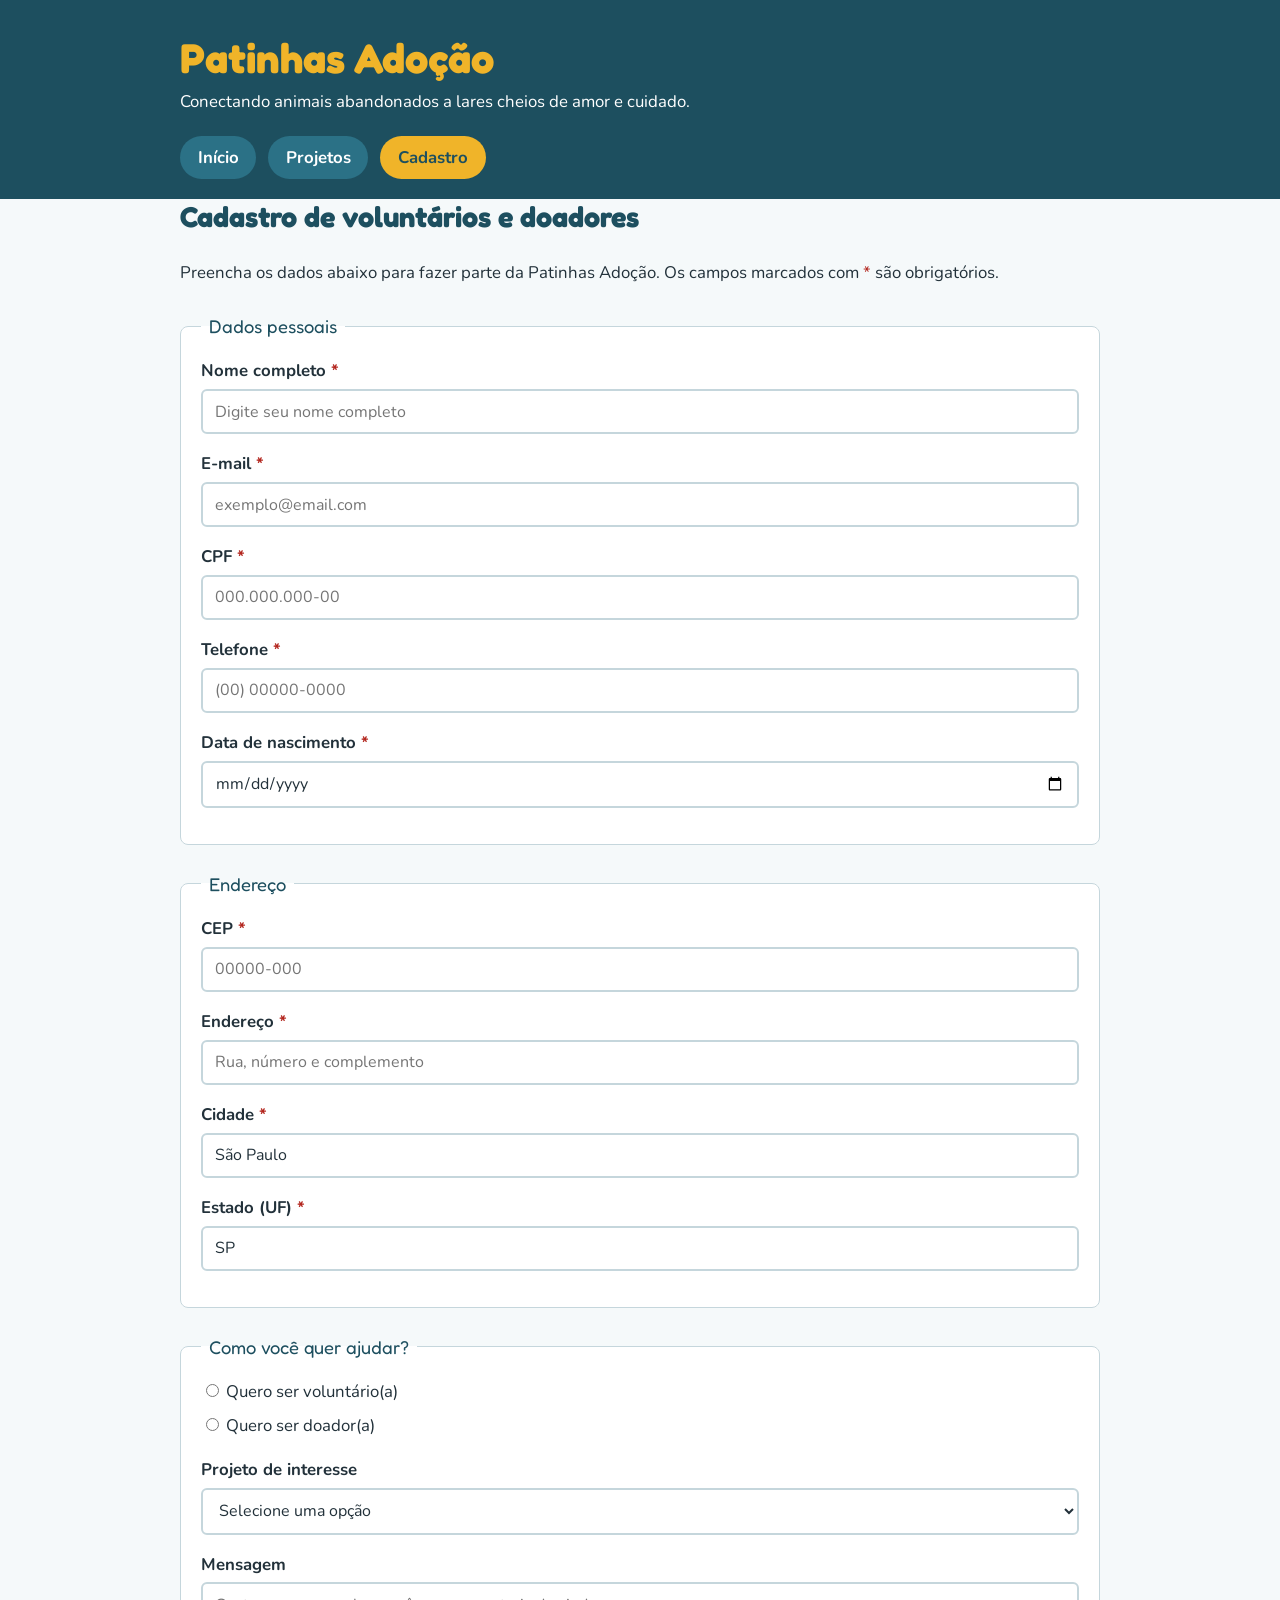
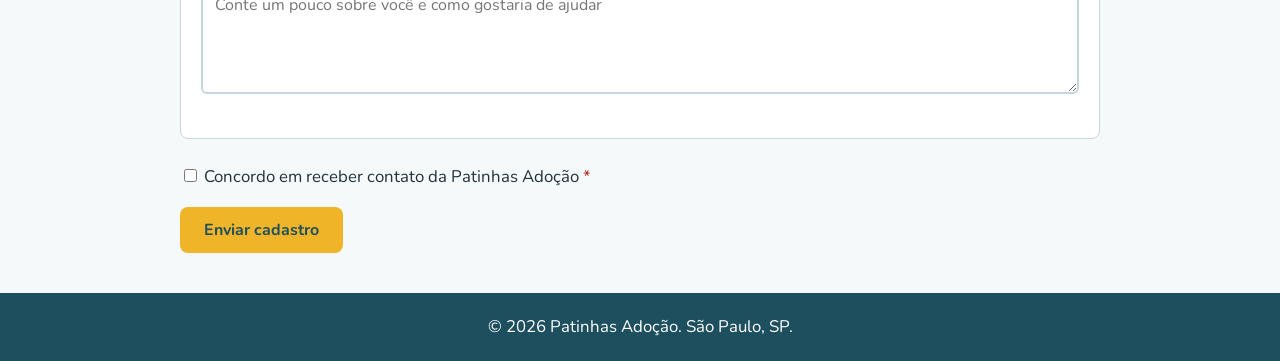
==== pages/cadastro.html @ de4fc198 "Add files via upload" ====
<!DOCTYPE html>
<html lang="pt-BR">
<head>
    <meta charset="UTF-8">
    <meta name="viewport" content="width=device-width, initial-scale=1.0">
    <meta name="description" content="Cadastre-se como voluntário ou doador da Patinhas Adoção e ajude animais abandonados em São Paulo.">
    <title>Patinhas Adoção | Cadastro</title>
    <link rel="preconnect" href="https://fonts.googleapis.com">
    <link rel="preconnect" href="https://fonts.gstatic.com" crossorigin>
    <link href="https://fonts.googleapis.com/css2?family=Fredoka:wght@500;600&family=Nunito:wght@400;600;700&display=swap" rel="stylesheet">
    <link rel="stylesheet" href="../css/style.css">
</head>
<body>
    <header class="site-header">
        <div class="container">
            <h1>Patinhas Adoção</h1>
            <p class="slogan">Conectando animais abandonados a lares cheios de amor e cuidado.</p>
            <nav aria-label="Menu principal">
                <ul>
                    <li><a href="../index.html">Início</a></li>
                    <li><a href="projetos.html">Projetos</a></li>
                    <li><a href="cadastro.html" aria-current="page">Cadastro</a></li>
                </ul>
            </nav>
        </div>
    </header>

    <main class="container">
        <section>
            <h2>Cadastro de voluntários e doadores</h2>
            <p>Preencha os dados abaixo para fazer parte da Patinhas Adoção. Os campos marcados com <span class="obrigatorio" aria-hidden="true">*</span> são obrigatórios.</p>

            <form id="form-cadastro" action="#" method="post">
                <fieldset>
                    <legend>Dados pessoais</legend>

                    <div class="campo">
                        <label for="nome">Nome completo <span class="obrigatorio" aria-hidden="true">*</span></label>
                        <input type="text" id="nome" name="nome" required minlength="3" maxlength="100" autocomplete="name" placeholder="Digite seu nome completo">
                    </div>

                    <div class="campo">
                        <label for="email">E-mail <span class="obrigatorio" aria-hidden="true">*</span></label>
                        <input type="email" id="email" name="email" required autocomplete="email" placeholder="exemplo@email.com">
                    </div>

                    <div class="campo">
                        <label for="cpf">CPF <span class="obrigatorio" aria-hidden="true">*</span></label>
                        <input type="text" id="cpf" name="cpf" required inputmode="numeric" maxlength="14" pattern="\d{3}\.\d{3}\.\d{3}-\d{2}" title="Digite o CPF no formato 000.000.000-00" placeholder="000.000.000-00">
                    </div>

                    <div class="campo">
                        <label for="telefone">Telefone <span class="obrigatorio" aria-hidden="true">*</span></label>
                        <input type="tel" id="telefone" name="telefone" required inputmode="numeric" maxlength="15" pattern="\(\d{2}\) \d{4,5}-\d{4}" title="Digite o telefone no formato (00) 00000-0000" autocomplete="tel" placeholder="(00) 00000-0000">
                    </div>

                    <div class="campo">
                        <label for="nascimento">Data de nascimento <span class="obrigatorio" aria-hidden="true">*</span></label>
                        <input type="date" id="nascimento" name="nascimento" required max="2008-12-31">
                    </div>
                </fieldset>

                <fieldset>
                    <legend>Endereço</legend>

                    <div class="campo">
                        <label for="cep">CEP <span class="obrigatorio" aria-hidden="true">*</span></label>
                        <input type="text" id="cep" name="cep" required inputmode="numeric" maxlength="9" pattern="\d{5}-\d{3}" title="Digite o CEP no formato 00000-000" autocomplete="postal-code" placeholder="00000-000">
                    </div>

                    <div class="campo">
                        <label for="endereco">Endereço <span class="obrigatorio" aria-hidden="true">*</span></label>
                        <input type="text" id="endereco" name="endereco" required maxlength="120" autocomplete="address-line1" placeholder="Rua, número e complemento">
                    </div>

                    <div class="campo">
                        <label for="cidade">Cidade <span class="obrigatorio" aria-hidden="true">*</span></label>
                        <input type="text" id="cidade" name="cidade" required maxlength="60" value="São Paulo">
                    </div>
                    
                    <div class="campo">
                        <label for="estado">Estado (UF) <span class="obrigatorio" aria-hidden="true">*</span></label>
                        <input type="text" id="estado" name="estado" required maxlength="2" pattern="[A-Za-z]{2}" title="Digite a sigla do estado com 2 letras, por exemplo: SP" value="SP">
                    </div>
                </fieldset>

                <fieldset>
                    <legend>Como você quer ajudar?</legend>

                    <div class="opcoes">
                        <label><input type="radio" name="tipo" value="voluntario" required> Quero ser voluntário(a)</label>
                        <label><input type="radio" name="tipo" value="doador"> Quero ser doador(a)</label>
                    </div>

                    <div class="campo">
                        <label for="interesse">Projeto de interesse</label>
                        <select id="interesse" name="interesse">
                            <option value="">Selecione uma opção</option>
                            <option value="resgate">Resgate de animais</option>
                            <option value="feira">Feira de adoção</option>
                            <option value="castracao">Castração solidária</option>
                            <option value="lar-temporario">Lar temporário</option>
                        </select>
                    </div>

                    <div class="campo">
                        <label for="mensagem">Mensagem</label>
                        <textarea id="mensagem" name="mensagem" rows="4" maxlength="500" placeholder="Conte um pouco sobre você e como gostaria de ajudar"></textarea>
                    </div>
                </fieldset>

                <div class="opcoes">
                    <label><input type="checkbox" id="termos" name="termos" required> Concordo em receber contato da Patinhas Adoção <span class="obrigatorio" aria-hidden="true">*</span></label>
                </div>

                <button type="submit" class="botao">Enviar cadastro</button>
                <p id="mensagem-sucesso" class="sucesso" role="status" hidden>Cadastro enviado! Obrigado por fazer parte da Patinhas Adoção.</p>
            </form>
        </section>
    </main>

    <footer class="site-footer">
        <div class="container">
            <p>&copy; 2026 Patinhas Adoção. São Paulo, SP.</p>
        </div>
    </footer>

    <script src="../js/mascaras.js"></script>
</body>
</html>
---- css/style.css ----
/* ===== Variáveis de cor e fonte ===== */
:root {
    --azul-escuro: #1d4f5f;
    --azul-medio: #2b7186;
    --azul-claro: #e6f1f4;
    --amarelo: #f0b429;
    --amarelo-escuro: #d99a0b;
    --texto: #22313a;
    --fundo: #f5f9fa;
    --branco: #ffffff;
    --borda: #c5d6dc;
    --erro: #b3261e;
    --sucesso: #1e7a4c;
    --fonte-titulo: "Fredoka", "Trebuchet MS", sans-serif;
    --fonte-texto: "Nunito", Arial, sans-serif;
}

/* ===== Base ===== */
* {
    box-sizing: border-box;
}

body {
    margin: 0;
    font-family: var(--fonte-texto);
    font-size: 1.05rem;
    line-height: 1.65;
    color: var(--texto);
    background-color: var(--fundo);
}

.container {
    width: 100%;
    max-width: 960px;
    margin: 0 auto;
    padding: 0 1.25rem;
}

h1,
h2,
h3,
h4 {
    font-family: var(--fonte-titulo);
    line-height: 1.25;
    color: var(--azul-escuro);
}

h2 {
    font-size: 1.8rem;
    margin-top: 0;
}

h3 {
    font-size: 1.35rem;
    margin-top: 0;
}

h4 {
    font-size: 1rem;
    margin-bottom: 0.25rem;
}

a {
    color: var(--azul-medio);
}

a:focus-visible,
button:focus-visible,
input:focus-visible,
select:focus-visible,
textarea:focus-visible {
    outline: 3px solid var(--amarelo);
    outline-offset: 2px;
}

img {
    max-width: 100%;
    height: auto;
}

/* ===== Cabeçalho ===== */
.site-header {
    background-color: var(--azul-escuro);
    padding: 2rem 0 1.25rem;
}

.site-header h1 {
    margin: 0;
    font-size: 2.6rem;
    color: var(--amarelo);
}

.slogan {
    margin: 0.25rem 0 1.25rem;
    color: var(--branco);
}

/* ===== Menu de navegação ===== */
nav ul {
    list-style: none;
    margin: 0;
    padding: 0;
    display: flex;
    flex-wrap: wrap;
    gap: 0.75rem;
}

nav a {
    display: inline-block;
    padding: 0.5rem 1.1rem;
    background-color: var(--azul-medio);
    color: var(--branco);
    text-decoration: none;
    font-weight: 700;
    border-radius: 999px;
    transition: background-color 0.2s;
}

nav a:hover {
    background-color: var(--amarelo);
    color: var(--azul-escuro);
}

nav a[aria-current="page"] {
    background-color: var(--amarelo);
    color: var(--azul-escuro);
}

/* ===== Conteúdo principal ===== */
main {
    padding-top: 2rem;
    padding-bottom: 2rem;
}

main section {
    margin-bottom: 2.5rem;
}

figure {
    margin: 0;
}

figure img {
    display: block;
    width: 100%;
    max-height: 420px;
    object-fit: cover;
    border-radius: 12px;
}

figcaption {
    margin-top: 0.5rem;
    font-size: 0.95rem;
    color: var(--azul-medio);
}

/* ===== Chamada para ação ===== */
.chamada {
    background-color: var(--azul-claro);
    border-left: 6px solid var(--amarelo);
    border-radius: 8px;
    padding: 1.5rem;
}

.botao {
    display: inline-block;
    padding: 0.75rem 1.5rem;
    background-color: var(--amarelo);
    color: var(--azul-escuro);
    font-family: var(--fonte-texto);
    font-size: 1rem;
    font-weight: 700;
    text-decoration: none;
    border: none;
    border-radius: 8px;
    cursor: pointer;
    transition: background-color 0.2s;
}

.botao:hover {
    background-color: var(--amarelo-escuro);
}

address {
    font-style: normal;
}

address p {
    margin: 0 0 0.25rem;
}

/* ===== Página de projetos ===== */
.projetos {
    display: grid;
    grid-template-columns: repeat(auto-fit, minmax(260px, 1fr));
    gap: 1.25rem;
    margin-top: 1.5rem;
}

.projetos article {
    background-color: var(--branco);
    border: 1px solid var(--borda);
    border-top: 5px solid var(--azul-medio);
    border-radius: 8px;
    padding: 1.25rem;
}

.projetos ul {
    margin: 0;
    padding-left: 1.2rem;
}

/* ===== Formulário de cadastro ===== */
form {
    margin-top: 1.5rem;
}

fieldset {
    background-color: var(--branco);
    border: 1px solid var(--borda);
    border-radius: 8px;
    margin: 0 0 1.5rem;
    padding: 1rem 1.25rem 1.25rem;
}

legend {
    padding: 0 0.5rem;
    font-family: var(--fonte-titulo);
    font-size: 1.15rem;
    color: var(--azul-escuro);
}

.campo {
    margin-bottom: 1rem;
}

.campo label {
    display: block;
    margin-bottom: 0.25rem;
    font-weight: 700;
}

input[type="text"],
input[type="email"],
input[type="tel"],
input[type="date"],
select,
textarea {
    width: 100%;
    padding: 0.6rem 0.75rem;
    font-family: var(--fonte-texto);
    font-size: 1rem;
    color: var(--texto);
    background-color: var(--branco);
    border: 2px solid var(--borda);
    border-radius: 6px;
}

input:user-invalid,
select:user-invalid,
textarea:user-invalid {
    border-color: var(--erro);
}

input:user-valid {
    border-color: var(--sucesso);
}

.obrigatorio {
    color: var(--erro);
}

.opcoes {
    margin-bottom: 1rem;
}

.opcoes label {
    display: block;
    margin-bottom: 0.4rem;
}

.sucesso {
    margin-top: 1rem;
    padding: 0.75rem 1rem;
    color: var(--sucesso);
    font-weight: 700;
    background-color: #e4f4ec;
    border-radius: 6px;
}

/* ===== Rodapé ===== */
.site-footer {
    background-color: var(--azul-escuro);
    color: var(--branco);
    padding: 1.25rem 0;
    text-align: center;
}

.site-footer p {
    margin: 0;
}

/* ===== Telas pequenas ===== */
@media (max-width: 600px) {
    .site-header h1 {
        font-size: 2rem;
    }

    h2 {
        font-size: 1.5rem;
    }
}
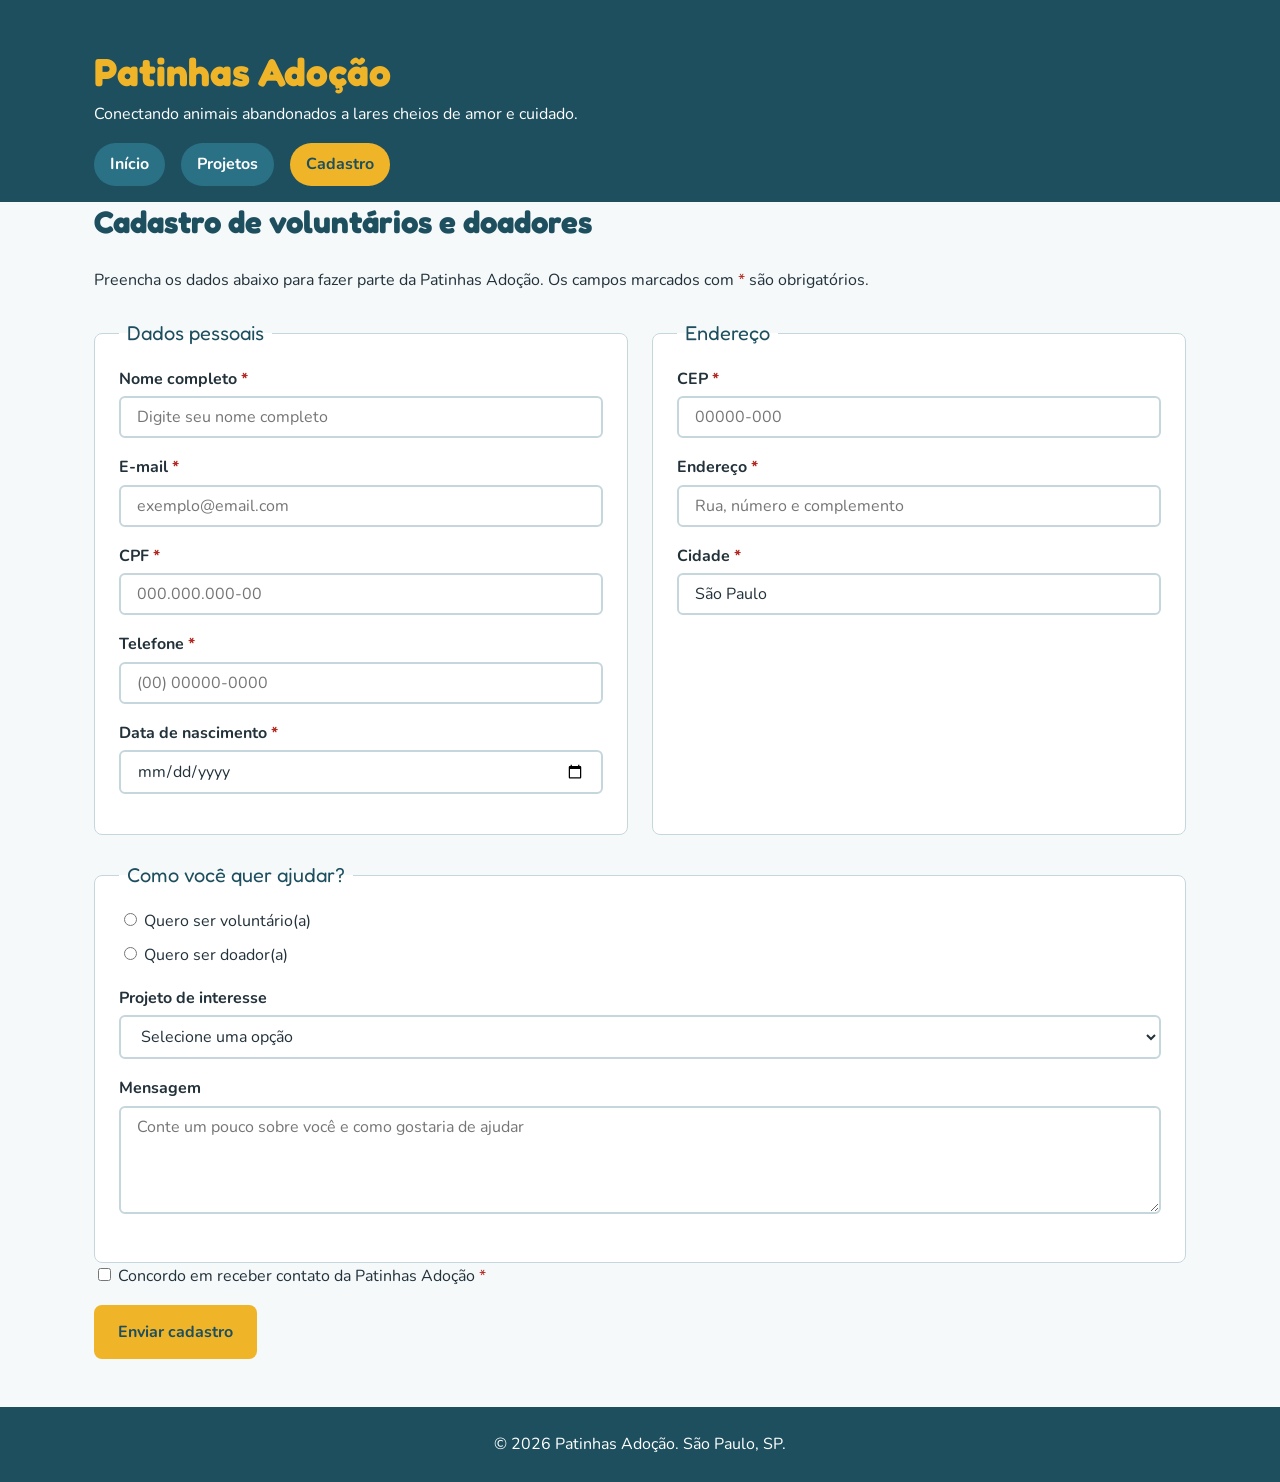
==== commit 756ac485: "Add files via upload" ====
--- a/pages/cadastro.html
+++ b/pages/cadastro.html
@@ -31,7 +31,8 @@
             <p>Preencha os dados abaixo para fazer parte da Patinhas Adoção. Os campos marcados com <span class="obrigatorio" aria-hidden="true">*</span> são obrigatórios.</p>
 
             <form id="form-cadastro" action="#" method="post">
-                <fieldset>
+                <div class="grid">
+                <fieldset class="col-12 col-lg-6">
                     <legend>Dados pessoais</legend>
 
                     <div class="campo">
@@ -60,7 +61,7 @@
                     </div>
                 </fieldset>
 
-                <fieldset>
+                <fieldset class="col-12 col-lg-6">
                     <legend>Endereço</legend>
 
                     <div class="campo">
@@ -77,14 +78,9 @@
                         <label for="cidade">Cidade <span class="obrigatorio" aria-hidden="true">*</span></label>
                         <input type="text" id="cidade" name="cidade" required maxlength="60" value="São Paulo">
                     </div>
-                    
-                    <div class="campo">
-                        <label for="estado">Estado (UF) <span class="obrigatorio" aria-hidden="true">*</span></label>
-                        <input type="text" id="estado" name="estado" required maxlength="2" pattern="[A-Za-z]{2}" title="Digite a sigla do estado com 2 letras, por exemplo: SP" value="SP">
-                    </div>
                 </fieldset>
 
-                <fieldset>
+                <fieldset class="col-12">
                     <legend>Como você quer ajudar?</legend>
 
                     <div class="opcoes">
@@ -108,6 +104,7 @@
                         <textarea id="mensagem" name="mensagem" rows="4" maxlength="500" placeholder="Conte um pouco sobre você e como gostaria de ajudar"></textarea>
                     </div>
                 </fieldset>
+                </div>
 
                 <div class="opcoes">
                     <label><input type="checkbox" id="termos" name="termos" required> Concordo em receber contato da Patinhas Adoção <span class="obrigatorio" aria-hidden="true">*</span></label>
--- a/css/style.css
+++ b/css/style.css
@@ -1,18 +1,55 @@
-/* ===== Variáveis de cor e fonte ===== */
+/* ==========================================================
+   DESIGN SYSTEM - Patinhas Adoção
+   Todas as decisões visuais ficam nas variáveis abaixo.
+   Para mudar o visual do site, altere só este bloco.
+   ========================================================== */
 :root {
+    /* ----- Cores: primárias (identidade da ONG) ----- */
     --azul-escuro: #1d4f5f;
     --azul-medio: #2b7186;
+    --amarelo: #f0b429;
+    --amarelo-hover: #f7c948;
+
+    /* ----- Cores: secundárias (apoio e destaque) ----- */
     --azul-claro: #e6f1f4;
-    --amarelo: #f0b429;
-    --amarelo-escuro: #d99a0b;
+    --sucesso: #1e7a4c;
+    --sucesso-fundo: #e4f4ec;
+    --erro: #b3261e;
+
+    /* ----- Cores: neutras (texto, fundos e bordas) ----- */
     --texto: #22313a;
     --fundo: #f5f9fa;
     --branco: #ffffff;
     --borda: #c5d6dc;
-    --erro: #b3261e;
-    --sucesso: #1e7a4c;
+    --sombra: rgba(29, 79, 95, 0.15);
+
+    /* ----- Tipografia: famílias ----- */
     --fonte-titulo: "Fredoka", "Trebuchet MS", sans-serif;
     --fonte-texto: "Nunito", Arial, sans-serif;
+
+    /* ----- Tipografia: escala modular (razão 1,25 sobre 1rem) ----- */
+    --fs-xs: 0.875rem;   /* legendas e textos de apoio */
+    --fs-sm: 1rem;       /* texto corrido e h4 */
+    --fs-md: 1.25rem;    /* h3 e legendas de grupos */
+    --fs-lg: 1.563rem;   /* h2 em telas pequenas */
+    --fs-xl: 1.953rem;   /* h2 */
+    --fs-2xl: 2.441rem;  /* h1 */
+    --lh-texto: 1.65;
+    --lh-titulo: 1.25;
+
+    /* ----- Espaçamentos: escala modular baseada em 4px ----- */
+    --space-1: 0.25rem;  /* 4px */
+    --space-2: 0.5rem;   /* 8px */
+    --space-3: 1rem;     /* 16px */
+    --space-4: 1.5rem;   /* 24px */
+    --space-5: 2rem;     /* 32px */
+    --space-6: 3rem;     /* 48px */
+
+    /* ----- Bordas arredondadas ----- */
+    --raio-sm: 6px;
+    --raio-md: 8px;
+    --raio-lg: 12px;
+    --raio-pill: 999px;
 }
 
 /* ===== Base ===== */
@@ -23,17 +60,16 @@
 body {
     margin: 0;
     font-family: var(--fonte-texto);
-    font-size: 1.05rem;
-    line-height: 1.65;
+    font-size: var(--fs-sm);
+    line-height: var(--lh-texto);
     color: var(--texto);
     background-color: var(--fundo);
 }
 
 .container {
     width: 100%;
-    max-width: 960px;
     margin: 0 auto;
-    padding: 0 1.25rem;
+    padding: 0 var(--space-3);
 }
 
 h1,
@@ -41,23 +77,23 @@
 h3,
 h4 {
     font-family: var(--fonte-titulo);
-    line-height: 1.25;
+    line-height: var(--lh-titulo);
     color: var(--azul-escuro);
 }
 
 h2 {
-    font-size: 1.8rem;
+    font-size: var(--fs-lg);
     margin-top: 0;
 }
 
 h3 {
-    font-size: 1.35rem;
+    font-size: var(--fs-md);
     margin-top: 0;
 }
 
 h4 {
-    font-size: 1rem;
-    margin-bottom: 0.25rem;
+    font-size: var(--fs-sm);
+    margin-bottom: var(--space-1);
 }
 
 a {
@@ -81,17 +117,17 @@
 /* ===== Cabeçalho ===== */
 .site-header {
     background-color: var(--azul-escuro);
-    padding: 2rem 0 1.25rem;
+    padding: var(--space-5) 0 var(--space-3);
 }
 
 .site-header h1 {
     margin: 0;
-    font-size: 2.6rem;
+    font-size: var(--fs-xl);
     color: var(--amarelo);
 }
 
 .slogan {
-    margin: 0.25rem 0 1.25rem;
+    margin: var(--space-1) 0 var(--space-3);
     color: var(--branco);
 }
 
@@ -102,17 +138,17 @@
     padding: 0;
     display: flex;
     flex-wrap: wrap;
-    gap: 0.75rem;
+    gap: var(--space-3);
 }
 
 nav a {
     display: inline-block;
-    padding: 0.5rem 1.1rem;
+    padding: var(--space-2) var(--space-3);
     background-color: var(--azul-medio);
     color: var(--branco);
     text-decoration: none;
     font-weight: 700;
-    border-radius: 999px;
+    border-radius: var(--raio-pill);
     transition: background-color 0.2s;
 }
 
@@ -128,12 +164,12 @@
 
 /* ===== Conteúdo principal ===== */
 main {
-    padding-top: 2rem;
-    padding-bottom: 2rem;
+    padding-top: var(--space-5);
+    padding-bottom: var(--space-5);
 }
 
 main section {
-    margin-bottom: 2.5rem;
+    margin-bottom: var(--space-6);
 }
 
 figure {
@@ -145,98 +181,97 @@
     width: 100%;
     max-height: 420px;
     object-fit: cover;
-    border-radius: 12px;
+    border-radius: var(--raio-lg);
 }
 
 figcaption {
-    margin-top: 0.5rem;
-    font-size: 0.95rem;
+    margin-top: var(--space-2);
+    font-size: var(--fs-xs);
     color: var(--azul-medio);
+}
+
+address {
+    font-style: normal;
+}
+
+address p {
+    margin: 0 0 var(--space-1);
 }
 
 /* ===== Chamada para ação ===== */
 .chamada {
     background-color: var(--azul-claro);
     border-left: 6px solid var(--amarelo);
-    border-radius: 8px;
-    padding: 1.5rem;
+    border-radius: var(--raio-md);
+    padding: var(--space-4);
 }
 
 .botao {
     display: inline-block;
-    padding: 0.75rem 1.5rem;
+    padding: var(--space-3) var(--space-4);
     background-color: var(--amarelo);
     color: var(--azul-escuro);
     font-family: var(--fonte-texto);
-    font-size: 1rem;
+    font-size: var(--fs-sm);
     font-weight: 700;
     text-decoration: none;
     border: none;
-    border-radius: 8px;
+    border-radius: var(--raio-md);
     cursor: pointer;
     transition: background-color 0.2s;
 }
 
 .botao:hover {
-    background-color: var(--amarelo-escuro);
-}
-
-address {
-    font-style: normal;
-}
-
-address p {
-    margin: 0 0 0.25rem;
+    background-color: var(--amarelo-hover);
 }
 
 /* ===== Página de projetos ===== */
 .projetos {
-    display: grid;
-    grid-template-columns: repeat(auto-fit, minmax(260px, 1fr));
-    gap: 1.25rem;
-    margin-top: 1.5rem;
+    margin-top: var(--space-4);
 }
 
 .projetos article {
     background-color: var(--branco);
     border: 1px solid var(--borda);
     border-top: 5px solid var(--azul-medio);
-    border-radius: 8px;
-    padding: 1.25rem;
+    border-radius: var(--raio-md);
+    padding: var(--space-4);
+    box-shadow: 0 2px 8px var(--sombra);
 }
 
 .projetos ul {
     margin: 0;
-    padding-left: 1.2rem;
+    padding-left: var(--space-4);
 }
 
 /* ===== Formulário de cadastro ===== */
 form {
-    margin-top: 1.5rem;
+    margin-top: var(--space-4);
 }
 
 fieldset {
+    min-width: 0;
     background-color: var(--branco);
     border: 1px solid var(--borda);
-    border-radius: 8px;
-    margin: 0 0 1.5rem;
-    padding: 1rem 1.25rem 1.25rem;
+    border-radius: var(--raio-md);
+    margin: 0 0 var(--space-4);
+    padding: var(--space-3) var(--space-4) var(--space-4);
 }
 
 legend {
-    padding: 0 0.5rem;
+    padding: 0 var(--space-2);
     font-family: var(--fonte-titulo);
-    font-size: 1.15rem;
+    font-size: var(--fs-md);
     color: var(--azul-escuro);
 }
 
 .campo {
-    margin-bottom: 1rem;
+    margin-bottom: var(--space-3);
 }
 
 .campo label {
     display: block;
-    margin-bottom: 0.25rem;
+    margin-bottom: var(--space-1);
     font-weight: 700;
 }
 
@@ -247,13 +282,13 @@
 select,
 textarea {
     width: 100%;
-    padding: 0.6rem 0.75rem;
+    padding: var(--space-2) var(--space-3);
     font-family: var(--fonte-texto);
-    font-size: 1rem;
+    font-size: var(--fs-sm);
     color: var(--texto);
     background-color: var(--branco);
     border: 2px solid var(--borda);
-    border-radius: 6px;
+    border-radius: var(--raio-sm);
 }
 
 input:user-invalid,
@@ -271,28 +306,28 @@
 }
 
 .opcoes {
-    margin-bottom: 1rem;
+    margin-bottom: var(--space-3);
 }
 
 .opcoes label {
     display: block;
-    margin-bottom: 0.4rem;
+    margin-bottom: var(--space-2);
 }
 
 .sucesso {
-    margin-top: 1rem;
-    padding: 0.75rem 1rem;
+    margin-top: var(--space-3);
+    padding: var(--space-3);
     color: var(--sucesso);
     font-weight: 700;
-    background-color: #e4f4ec;
-    border-radius: 6px;
+    background-color: var(--sucesso-fundo);
+    border-radius: var(--raio-sm);
 }
 
 /* ===== Rodapé ===== */
 .site-footer {
     background-color: var(--azul-escuro);
     color: var(--branco);
-    padding: 1.25rem 0;
+    padding: var(--space-4) 0;
     text-align: center;
 }
 
@@ -300,13 +335,123 @@
     margin: 0;
 }
 
-/* ===== Telas pequenas ===== */
-@media (max-width: 600px) {
+/* ==========================================================
+   SISTEMA DE GRID - 12 colunas
+   Uso: <div class="grid"> com filhos "col-12 col-md-6 col-xl-3".
+   col-12 vale para todas as telas (mobile first); os prefixos
+   sm, md, lg, xl e xxl mudam o número de colunas a partir de
+   cada breakpoint.
+   ========================================================== */
+.grid {
+    display: grid;
+    grid-template-columns: repeat(12, minmax(0, 1fr));
+    gap: var(--space-4);
+}
+
+.grid > * {
+    margin-bottom: 0;
+}
+
+.col-12 {
+    grid-column: span 12;
+}
+
+/* ==========================================================
+   BREAKPOINTS (mobile first, com min-width)
+   1) 480px  - celulares grandes
+   2) 768px  - tablets
+   3) 1024px - notebooks
+   4) 1280px - desktops
+   5) 1536px - telas largas
+   ========================================================== */
+/* Breakpoint 1: 480px */
+@media (min-width: 480px) {
+    .container {
+        padding: 0 var(--space-4);
+    }
+
     .site-header h1 {
-        font-size: 2rem;
-    }
-
+        font-size: var(--fs-2xl);
+    }
+
+    .col-sm-3 { grid-column: span 3; }
+    .col-sm-4 { grid-column: span 4; }
+    .col-sm-5 { grid-column: span 5; }
+    .col-sm-6 { grid-column: span 6; }
+    .col-sm-7 { grid-column: span 7; }
+    .col-sm-8 { grid-column: span 8; }
+    .col-sm-12 { grid-column: span 12; }
+}
+
+/* Breakpoint 2: 768px */
+@media (min-width: 768px) {
     h2 {
-        font-size: 1.5rem;
-    }
-}
+        font-size: var(--fs-xl);
+    }
+
+    .site-header {
+        padding-top: var(--space-6);
+    }
+
+    .col-md-3 { grid-column: span 3; }
+    .col-md-4 { grid-column: span 4; }
+    .col-md-5 { grid-column: span 5; }
+    .col-md-6 { grid-column: span 6; }
+    .col-md-7 { grid-column: span 7; }
+    .col-md-8 { grid-column: span 8; }
+    .col-md-12 { grid-column: span 12; }
+}
+
+/* Breakpoint 3: 1024px */
+@media (min-width: 1024px) {
+    .container {
+        max-width: 960px;
+    }
+
+    .chamada {
+        padding: var(--space-5);
+    }
+
+    .col-lg-3 { grid-column: span 3; }
+    .col-lg-4 { grid-column: span 4; }
+    .col-lg-5 { grid-column: span 5; }
+    .col-lg-6 { grid-column: span 6; }
+    .col-lg-7 { grid-column: span 7; }
+    .col-lg-8 { grid-column: span 8; }
+    .col-lg-12 { grid-column: span 12; }
+}
+
+/* Breakpoint 4: 1280px */
+@media (min-width: 1280px) {
+    .container {
+        max-width: 1140px;
+    }
+
+    .col-xl-3 { grid-column: span 3; }
+    .col-xl-4 { grid-column: span 4; }
+    .col-xl-5 { grid-column: span 5; }
+    .col-xl-6 { grid-column: span 6; }
+    .col-xl-7 { grid-column: span 7; }
+    .col-xl-8 { grid-column: span 8; }
+    .col-xl-12 { grid-column: span 12; }
+}
+
+/* Breakpoint 5: 1536px */
+@media (min-width: 1536px) {
+    .container {
+        max-width: 1320px;
+    }
+
+    main {
+        padding-top: var(--space-6);
+        padding-bottom: var(--space-6);
+    }
+
+    .col-xxl-3 { grid-column: span 3; }
+    .col-xxl-4 { grid-column: span 4; }
+    .col-xxl-5 { grid-column: span 5; }
+    .col-xxl-6 { grid-column: span 6; }
+    .col-xxl-7 { grid-column: span 7; }
+    .col-xxl-8 { grid-column: span 8; }
+    .col-xxl-12 { grid-column: span 12; }
+}
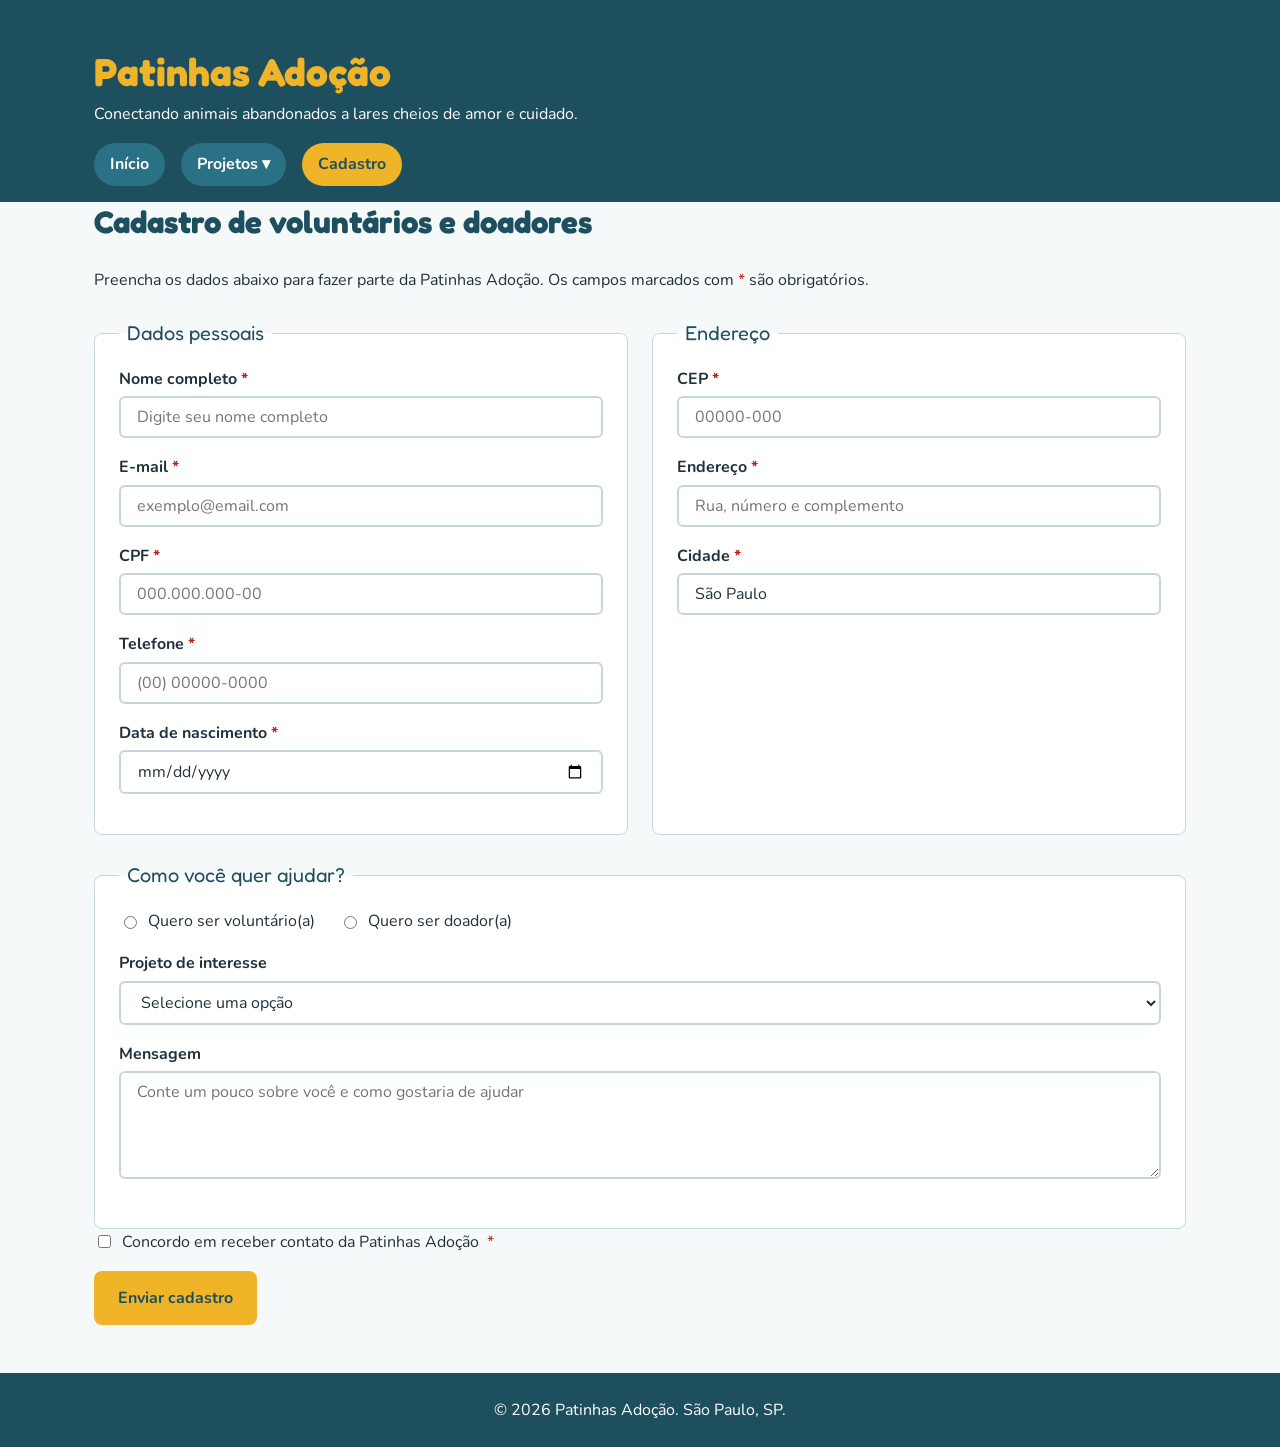
==== commit 445e2382: "Add files via upload" ====
--- a/pages/cadastro.html
+++ b/pages/cadastro.html
@@ -16,9 +16,19 @@
             <h1>Patinhas Adoção</h1>
             <p class="slogan">Conectando animais abandonados a lares cheios de amor e cuidado.</p>
             <nav aria-label="Menu principal">
-                <ul>
+                <input type="checkbox" id="menu-toggle" class="menu-toggle">
+                <label for="menu-toggle" class="menu-botao"><span class="menu-icone" aria-hidden="true"></span>Menu</label>
+                <ul class="menu-lista">
                     <li><a href="../index.html">Início</a></li>
-                    <li><a href="projetos.html">Projetos</a></li>
+                    <li class="tem-submenu">
+                        <a href="projetos.html">Projetos</a>
+                        <ul class="submenu">
+                            <li><a href="projetos.html#resgate">Resgate de animais</a></li>
+                            <li><a href="projetos.html#feira">Feira de adoção</a></li>
+                            <li><a href="projetos.html#castracao">Castração solidária</a></li>
+                            <li><a href="projetos.html#lar-temporario">Lar temporário</a></li>
+                        </ul>
+                    </li>
                     <li><a href="cadastro.html" aria-current="page">Cadastro</a></li>
                 </ul>
             </nav>
--- a/css/style.css
+++ b/css/style.css
@@ -160,6 +160,139 @@
 nav a[aria-current="page"] {
     background-color: var(--amarelo);
     color: var(--azul-escuro);
+}
+
+/* ==========================================================
+   MENU RESPONSIVO (dropdown + hambúrguer), sem JavaScript
+   Celular (< 768px): a lista fica escondida; o botão hambúrguer
+   (label) marca um checkbox escondido e o seletor :checked
+   mostra a lista.
+   Telas a partir de 768px: menu horizontal; o submenu abre com
+   :hover e :focus-within (funciona também pelo teclado).
+   ========================================================== */
+.site-header {
+    position: relative;
+    z-index: 20;
+}
+
+.menu-toggle {
+    position: absolute;
+    opacity: 0;
+    width: 1px;
+    height: 1px;
+}
+
+.menu-botao {
+    display: inline-flex;
+    align-items: center;
+    gap: var(--space-2);
+    padding: var(--space-2) var(--space-3);
+    background-color: var(--azul-medio);
+    color: var(--branco);
+    font-weight: 700;
+    border-radius: var(--raio-pill);
+    cursor: pointer;
+}
+
+.menu-icone::before {
+    content: "\2630"; /* ícone hambúrguer */
+}
+
+.menu-toggle:checked + .menu-botao .menu-icone::before {
+    content: "\2715"; /* ícone de fechar */
+}
+
+.menu-toggle:focus-visible + .menu-botao {
+    outline: 3px solid var(--amarelo);
+    outline-offset: 2px;
+}
+
+.menu-lista {
+    display: none;
+    flex-direction: column;
+    margin-top: var(--space-3);
+}
+
+.menu-toggle:checked ~ .menu-lista {
+    display: flex;
+}
+
+.menu-lista > li > a {
+    display: block;
+}
+
+.submenu {
+    flex-direction: column;
+    gap: var(--space-2);
+    margin-top: var(--space-2);
+    padding-left: var(--space-4);
+}
+
+.submenu a {
+    display: block;
+    font-size: var(--fs-xs);
+}
+
+@media (min-width: 768px) {
+    .menu-toggle,
+    .menu-botao {
+        display: none;
+    }
+
+    .menu-lista {
+        display: flex;
+        flex-direction: row;
+        margin-top: 0;
+    }
+
+    .menu-lista > li > a {
+        display: inline-block;
+    }
+
+    .tem-submenu {
+        position: relative;
+    }
+
+    .tem-submenu > a::after {
+        content: " \25BE"; /* seta para baixo */
+    }
+
+    .submenu {
+        position: absolute;
+        top: 100%;
+        left: 0;
+        min-width: 230px;
+        margin: 0;
+        padding: var(--space-2);
+        gap: var(--space-1);
+        background-color: var(--branco);
+        border: 1px solid var(--borda);
+        border-radius: var(--raio-md);
+        box-shadow: 0 4px 12px var(--sombra);
+        opacity: 0;
+        visibility: hidden;
+        transform: translateY(-8px);
+        transition: opacity 0.2s ease, transform 0.2s ease, visibility 0.2s;
+    }
+
+    .tem-submenu:hover > .submenu,
+    .tem-submenu:focus-within > .submenu {
+        opacity: 1;
+        visibility: visible;
+        transform: translateY(0);
+    }
+
+    .submenu a {
+        background-color: transparent;
+        color: var(--azul-escuro);
+        border-radius: var(--raio-sm);
+    }
+
+    .submenu a:hover,
+    .submenu a:focus-visible {
+        background-color: var(--azul-claro);
+        color: var(--azul-escuro);
+    }
 }
 
 /* ===== Conteúdo principal ===== */
@@ -237,6 +370,12 @@
     border-radius: var(--raio-md);
     padding: var(--space-4);
     box-shadow: 0 2px 8px var(--sombra);
+    display: flex;
+    flex-direction: column;
+}
+
+.projetos article p {
+    flex-grow: 1;
 }
 
 .projetos ul {
@@ -306,12 +445,16 @@
 }
 
 .opcoes {
+    display: flex;
+    flex-wrap: wrap;
+    gap: var(--space-2) var(--space-4);
     margin-bottom: var(--space-3);
 }
 
 .opcoes label {
-    display: block;
-    margin-bottom: var(--space-2);
+    display: flex;
+    align-items: center;
+    gap: var(--space-2);
 }
 
 .sucesso {
@@ -329,6 +472,12 @@
     color: var(--branco);
     padding: var(--space-4) 0;
     text-align: center;
+}
+
+.site-footer .container {
+    display: flex;
+    justify-content: center;
+    align-items: center;
 }
 
 .site-footer p {
